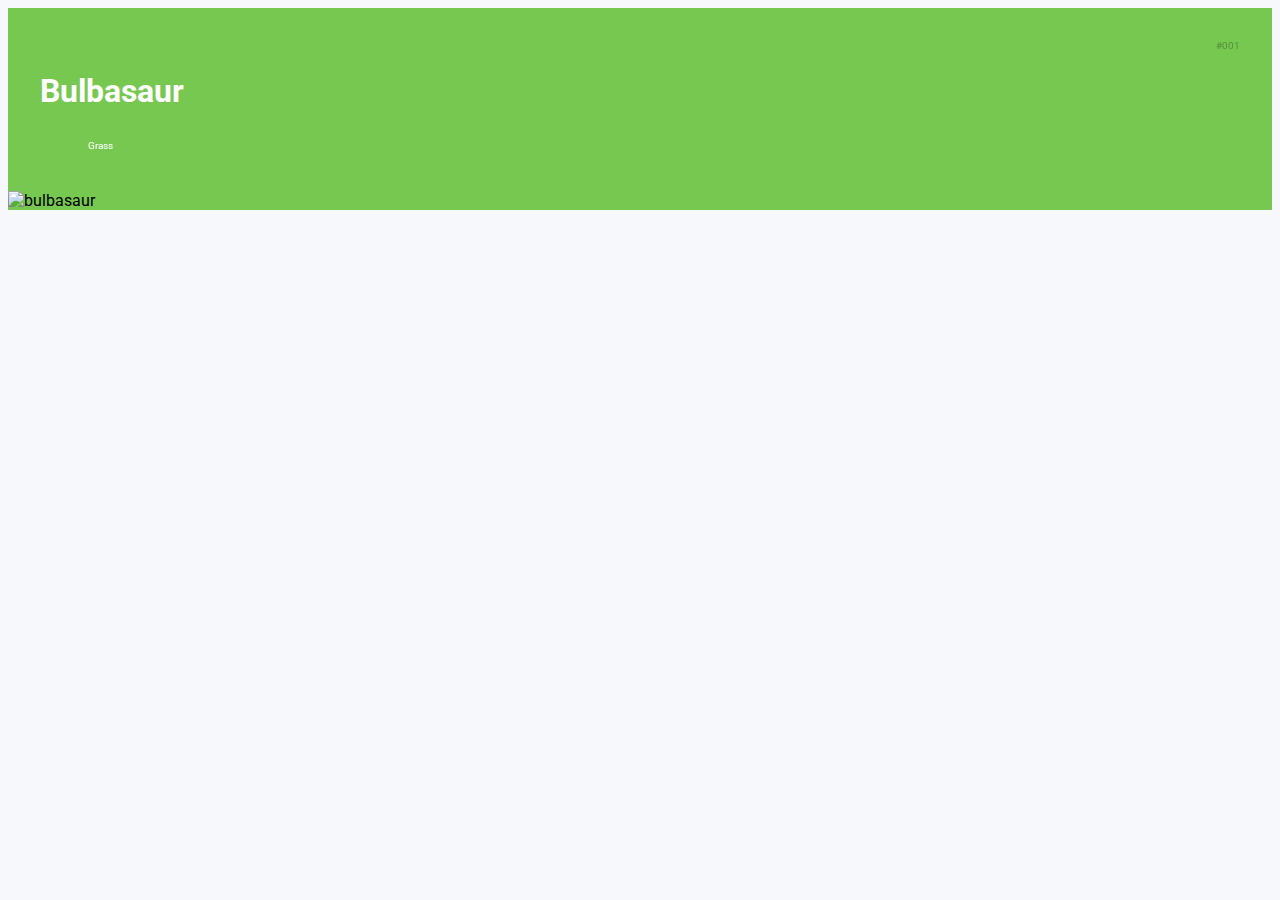
==== pokemonDetail.html @ 5cf7834e "Início da tela de detahes" ====
<!DOCTYPE html>
<html lang="pt-BR">

<head>
    <meta charset="UTF-8">
    <meta http-equiv="X-UA-Compatible" content="IE=edge">
    <meta name="viewport" content="width=device-width, initial-scale=1.0">
    <title>Pokedex</title>

    <!--Normalize css-->
    <link rel="stylesheet" href="https://cdnjs.cloudflare.com/ajax/libs/normalize/8.0.1/normalize.min.css"
        integrity="sha512-NhSC1YmyruXifcj/KFRWoC561YpHpc5Jtzgvbuzx5VozKpWvQ+4nXhPdFgmx8xqexRcpAglTj9sIBWINXa8x5w=="
        crossorigin="anonymous" referrerpolicy="no-referrer" />
    <link rel="preconnect" href="https://fonts.googleapis.com">

    <!--Font Roboto-->
    <link rel="preconnect" href="https://fonts.gstatic.com" crossorigin>
    <link href="https://fonts.googleapis.com/css2?family=Italiana&family=Roboto:wght@100;300;500;700&display=swap"
        rel="stylesheet">

    <!--Css Global-->
    <link rel="stylesheet" href="assets/css/global.css">
    <link rel="stylesheet" href="assets/css/pokedex.css">
    <link rel="stylesheet" href="assets/css/pokedetail.css">
</head>

<body>
    <section class="container grass">
        <div class="title">
            <span class="number">#001</span>
            <h1 class="name_detail">Bulbasaur</h1>
            <ol class="types">
                <li class="type">Grass</li>
            </ol>

        </div>


        <img src="https://raw.githubusercontent.com/PokeAPI/sprites/master/sprites/pokemon/other/dream-world/1.svg"
            alt="bulbasaur" srcset="">

    </section>
</body>

</html>
---- assets/css/global.css ----
* {
    font-family: 'Roboto', sans-serif;
    box-sizing: border-box; /*considera a borda como tamanho total*/
}

body {
    background-color: #f6f8fc;
}

.content {
    padding: 1rem;
    background-color: #fff;
    height: 100vh;
    width: 100vw;
}

.content h1 {
    margin: 0;
}

@media screen and (min-width:992px) {

    .content {
        max-width: 992px;
        height: auto;
        margin: 1rem auto;
        /*margin auto: o máximo possível para a direita e o máximo possível para a esquerda*/
        border-radius: 1rem;
    }
}
---- assets/css/pokedex.css ----
.pokemons {
    list-style: none;
    padding: 0;
    margin: 0;
    display: grid;
    grid-template-columns: 1fr;
}

.normal {
    background-color: #a6a877;
}

.grass {
    background-color: #77c850;
}

.fire {
    background-color: #ee7f30;
}

.water {
    background-color: #678fee;
}

.electric {
    background-color: #f7cf2e;
}

.ice {
    background-color: #98d5d7;
}

.ground {
    background-color: #dfbf69;
}

.flying {
    background-color: #a98ff0;
}

.poison {
    background-color: #a040a0;
}

.fighting {
    background-color: #bf3029;
}

.psychic {
    background-color: #f65687;
}

.dark {
    background-color: #725847;
}

.rock {
    background-color: #b8a137;
}

.bug {
    background-color: #a8b720;
}

.ghost {
    background-color: #6e5896;
}

.steel {
    background-color: #b9b7cf;
}

.dragon {
    background-color: #6f38f6;
}

.fairy {
    background-color: #f9aec7;
}

.pokemon {
    margin: .5rem;
    padding: 2rem 1rem;
    color: #fff;
    border-radius: 1rem;
    display: flex;
    flex-direction: column;
}

.number {
    color: #000;
    opacity: 0.3;
    text-align: right;
    font-size: .625rem;
}

.pokemon .name {
    color: #fff;
    margin-bottom: .25rem;
    text-transform: capitalize;
}

.pokemon .detail {
    display: flex;
    flex-direction: row;
    align-items: center;
    justify-content: space-between;
}

.pokemon .detail .types {
    padding: 0;
    margin: 0;
    list-style: none;
}

.pokemon .detail .types .type {
    color: #fff;
    padding: .25rem .5rem;
    font-size: .625rem;
    margin: .25rem 0;
    border-radius: 1rem;
    text-align: center;
    filter: brightness(1.1);
}

.pokemon .detail img {
    max-width: 100%;
    height: 70px;
    align-self: flex-end;
}

.pagination {
    display: flex;
    flex-direction: row;
    justify-content: center;
    align-items: center;
    width: 100%;
    padding: 1rem;
}

.pagination button {
    background-color: #6c79db;
    border: none;
    border-radius: 1rem;
    color: #fff;
    padding: .25rem .5rem;
    font-size: .625rem;
    margin: .25rem 0;
}

@media screen and (min-width:380px) {

    .pokemons {
        grid-template-columns: 1fr 1fr;
    }
}

@media screen and (min-width:576px) {

    .pokemons {
        grid-template-columns: 1fr 1fr 1fr;
    }
}

@media screen and (min-width:992px) {

    .pokemons {
        grid-template-columns: 1fr 1fr 1fr 1fr;
    }
}
---- assets/css/pokedetail.css ----
* {
    font-family: 'Roboto', sans-serif;
    box-sizing: border-box;
    /*considera a borda como tamanho total*/
}

.container {
    display: flex;
    flex-direction: column;
}

.title {
    color: #fff;
    display: flex;
    flex-direction: column;
    margin: 2rem;
}

.name_detail {
    color: #fff;
}

.container .title .types {
    margin: 0;
    list-style: none;
}

.container .title .types .type {
    color: #fff;
    padding: .25rem .5rem;
    font-size: .625rem;
    margin: .25rem 0;
    border-radius: 1rem;
    filter: brightness(1.1);
}
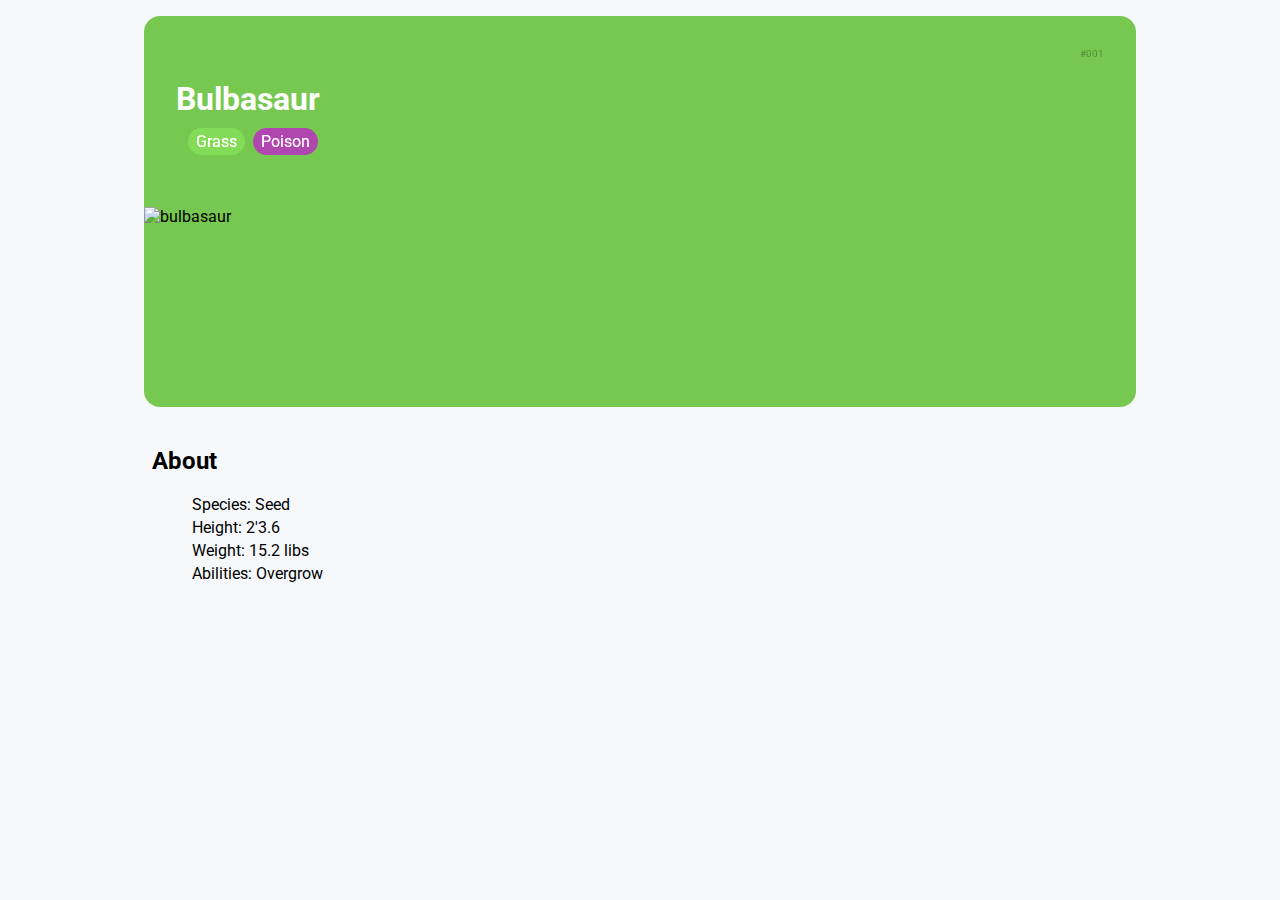
==== commit 60e68047: "Finalização da estrutura e estilo da página de detalhes" ====
--- a/pokemonDetail.html
+++ b/pokemonDetail.html
@@ -30,15 +30,27 @@
             <span class="number">#001</span>
             <h1 class="name_detail">Bulbasaur</h1>
             <ol class="types">
-                <li class="type">Grass</li>
+                <li class="type grass">Grass</li>
+                <li class="type poison">Poison</li>
             </ol>
 
         </div>
 
-
-        <img src="https://raw.githubusercontent.com/PokeAPI/sprites/master/sprites/pokemon/other/dream-world/1.svg"
+        <img class="img_detail"
+            src="https://raw.githubusercontent.com/PokeAPI/sprites/master/sprites/pokemon/other/dream-world/1.svg"
             alt="bulbasaur" srcset="">
 
+    </section>
+
+    <section class="pokeinfos">
+        <h2>About</h2>
+
+        <ol>
+            <li>Species: Seed</li>
+            <li>Height: 2'3.6</li>
+            <li>Weight: 15.2 libs</li>
+            <li>Abilities: Overgrow</li>
+        </ol>
     </section>
 </body>
 
--- a/assets/css/pokedetail.css
+++ b/assets/css/pokedetail.css
@@ -23,13 +23,49 @@
 .container .title .types {
     margin: 0;
     list-style: none;
+    position: relative;
+    left: -2rem;
+    top: -1rem;
+    display: flex;
 }
 
 .container .title .types .type {
     color: #fff;
     padding: .25rem .5rem;
-    font-size: .625rem;
-    margin: .25rem 0;
+    margin: .25rem .25rem;
     border-radius: 1rem;
     filter: brightness(1.1);
+}
+
+.img_detail {
+    height: 200px;
+}
+
+.pokeinfos {
+    padding: .25rem .5rem;
+}
+
+.pokeinfos ol {
+    list-style-type: none;
+}
+
+.pokeinfos ol li {
+    margin: 0.25rem 0;
+}
+
+@media screen and (min-width:992px) {
+
+    .container {
+        max-width: 992px;
+        height: auto;
+        margin: 1rem auto;
+        /*margin auto: o máximo possível para a direita e o máximo possível para a esquerda*/
+        border-radius: 1rem;
+    }
+
+    .pokeinfos {
+        max-width: 992px;
+        height: auto;
+        margin: 1rem auto;
+    }
 }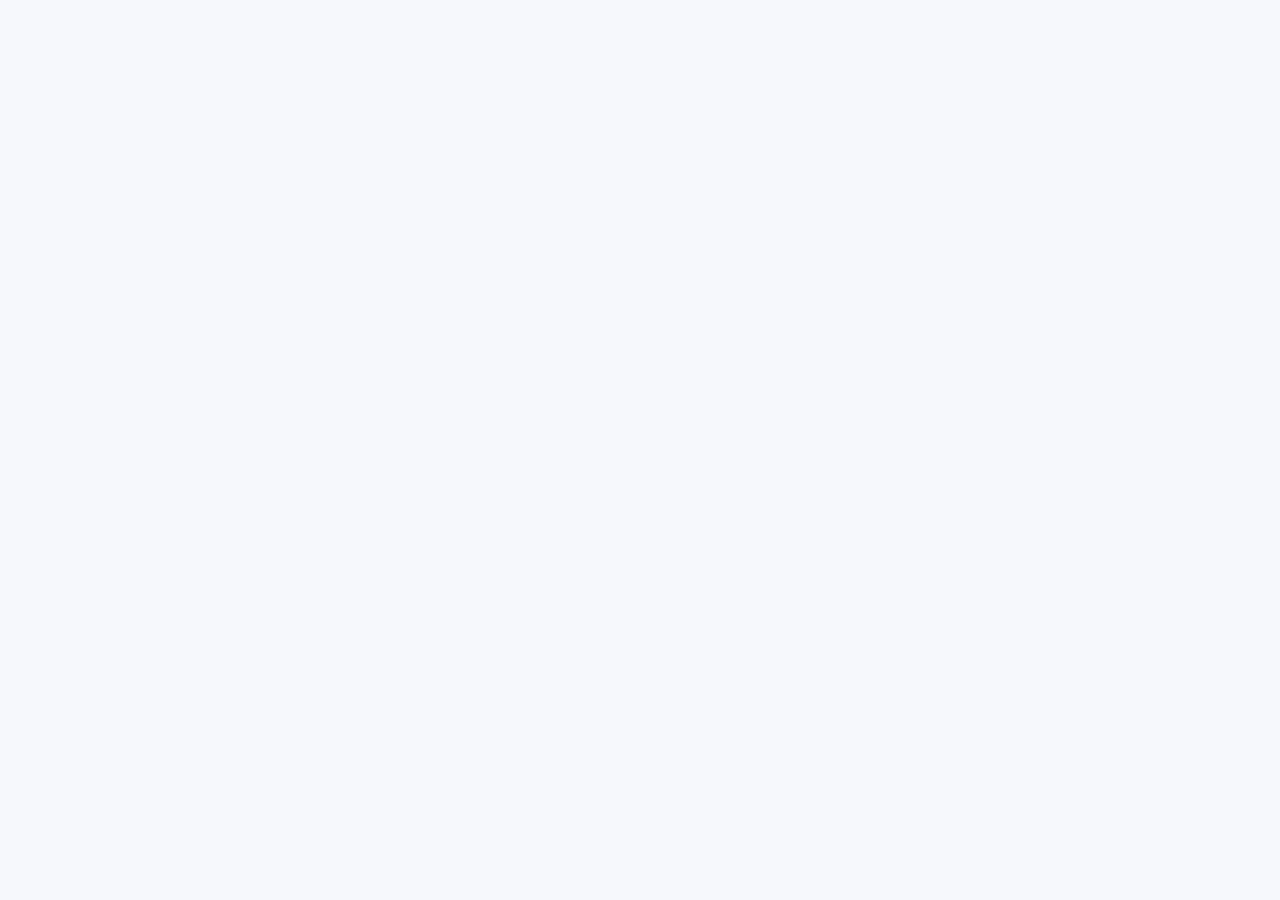
==== commit 06e211d4: "Conclusão da página de detalhes do pokemon" ====
--- a/pokemonDetail.html
+++ b/pokemonDetail.html
@@ -24,34 +24,11 @@
     <link rel="stylesheet" href="assets/css/pokedetail.css">
 </head>
 
-<body>
-    <section class="container grass">
-        <div class="title">
-            <span class="number">#001</span>
-            <h1 class="name_detail">Bulbasaur</h1>
-            <ol class="types">
-                <li class="type grass">Grass</li>
-                <li class="type poison">Poison</li>
-            </ol>
+<body id="poke-details-page">
 
-        </div>
-
-        <img class="img_detail"
-            src="https://raw.githubusercontent.com/PokeAPI/sprites/master/sprites/pokemon/other/dream-world/1.svg"
-            alt="bulbasaur" srcset="">
-
-    </section>
-
-    <section class="pokeinfos">
-        <h2>About</h2>
-
-        <ol>
-            <li>Species: Seed</li>
-            <li>Height: 2'3.6</li>
-            <li>Weight: 15.2 libs</li>
-            <li>Abilities: Overgrow</li>
-        </ol>
-    </section>
+    <script src="assets/js/pokemonModel.js"></script>
+    <script src="assets/js/poke-api.js"></script>
+    <script src="assets/js/poke-details.js"></script>
 </body>
 
 </html>